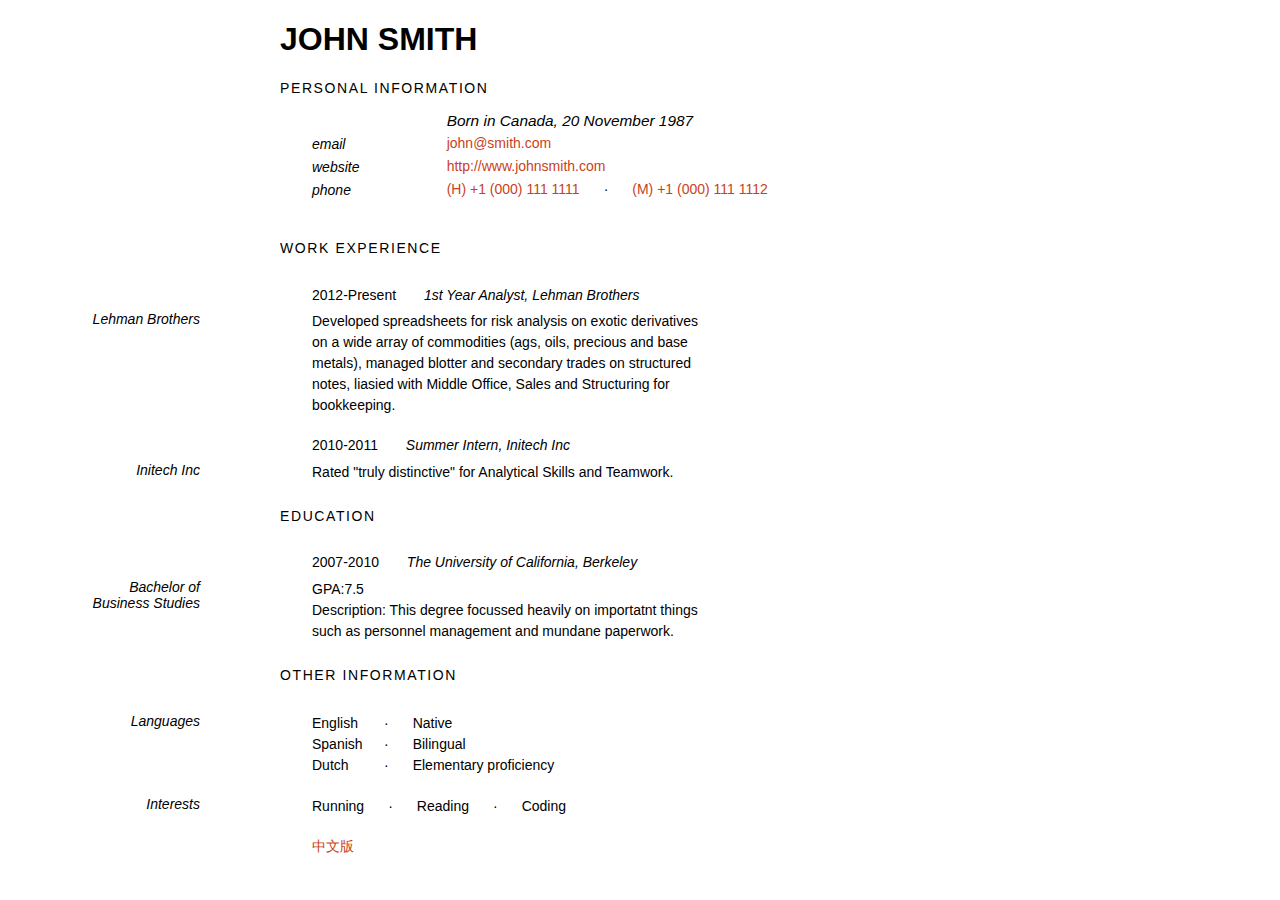
==== index.html @ 1619c2f8 "Init." ====
<!DOCTYPE html>
<html lang="en">
<head>
    <meta charset="UTF-8">
    <title>cv</title>
    <link rel="stylesheet" href="css/style.css">
    <link rel="stylesheet" href="css/print.css" media="print">
</head>
<body>
    <header id="profile" class="two-cols name-card">
        <aside class="left-col"></aside>
        <section class="right-col">
            <h1 id="name">
                <span class="given-name">JOHN</span> <span class="family-name">SMITH</span>
            </h1>
            <article class="description">
                <header>
                    <h1>PERSONAL INFORMATION</h1>
                </header>
                <ul class="key-points">
                    <li class="point two-cols">
                        <aside class="left-col"></aside>
                        <section class="right-col content outdent">
                            <em>Born in Canada, 20 November 1987</em>
                        </section>
                    </li>
                    <li class="point two-cols">
                        <aside class="left-col">
                            <h3 class="indent title">
                                email
                            </h3>
                        </aside>
                        <section class="right-col content outdent">
                            <a href="mailto:john@smith.com">john@smith.com</a>
                        </section>
                    </li>
                    <li class="point two-cols">
                        <aside class="left-col">
                            <h3 class="indent title">
                                website
                            </h3>
                        </aside>
                        <section class="right-col content outdent">
                            <a href="http://johnsmith.com">http://www.johnsmith.com</a>
                        </section>
                    </li>
                    <li class="point two-cols">
                        <aside class="left-col">
                            <h3 class="indent title">
                                phone
                            </h3>
                        </aside>
                        <section class="right-col content outdent">
                            <a href="#">(H) +1 (000) 111 1111</a><span class="sep">·</span><a href="#">(M) +1 (000) 111 1112</a>
                        </section>
                    </li>
                </ul>
            </article>
        </section>
    </header>
    <section id="work-experiences" class="description">
        <ul class="key-points">
            <li class="point two-cols">
                <aside class="left-col"></aside>
                <section class="right-col description">
                    <h1>WORK EXPERIENCE</h1>
                </section>
            </li>
            <li class="point header two-cols">
                <aside class="left-col"></aside>
                <section class="right-col">
                    <header class="indent subtitle">
                        <span class="period">2012-Present</span>
                        <span class="position">1st Year Analyst, Lehman Brothers</span>
                    </header>
                </section>
            </li>
            <li class="point two-cols">
                <aside class="left-col">
                    <h3 class="align-right title">
                       Lehman Brothers
                    </h3>
                </aside>
                <section class="right-col">
                    <article class="indent content">
                        <p>Developed spreadsheets for risk analysis on exotic derivatives on a wide array of commodities (ags, oils, precious and base metals), managed blotter and secondary trades on structured notes, liasied with Middle Office, Sales and Structuring for bookkeeping.</p>
                    </article>
                </section>
            </li>
            <li class="point header two-cols">
                <aside class="left-col"></aside>
                <section class="right-col">
                    <header class="indent subtitle">
                        <span class="period">2010-2011</span>
                        <span class="position">Summer Intern, Initech Inc</span>
                    </header>
                </section>
            </li>
            <li class="point two-cols">
                <aside class="left-col">
                    <h3 class="align-right title">
                       Initech Inc
                    </h3>
                </aside>
                <section class="right-col">
                    <article class="indent content">
                        <p>Rated "truly distinctive" for Analytical Skills and Teamwork.</p>
                    </article>
                </section>
            </li>
        </ul>
    </section>
    <section id="education" class="description">
        <ul class="key-points">
            <li class="point two-cols">
                <aside class="left-col"></aside>
                <section class="right-col description">
                    <h1>EDUCATION</h1>
                </section>
            </li>
            <li class="point header two-cols">
                <aside class="left-col"></aside>
                <section class="right-col">
                    <header class="indent subtitle">
                        <span class="period">2007-2010</span>
                        <span class="position">The University of California, Berkeley</span>
                    </header>
                </section>
            </li>
            <li class="point two-cols">
                <aside class="left-col">
                    <h3 class="align-right title">
                        Bachelor of <br/> Business Studies
                    </h3>
                </aside>
                <section class="right-col">
                    <article class="indent content">
                        <p>GPA:7.5</p>
                        <p>Description: This degree focussed heavily on importatnt things such as personnel management and mundane paperwork.</p>
                    </article>
                </section>
            </li>
        </ul>
    </section>
    <section id="miscellaneous" class="description">
        <ul class="key-points">
            <li class="point two-cols">
                <aside class="left-col"></aside>
                <section class="right-col description">
                    <h1>OTHER INFORMATION</h1>
                </section>
            </li>
            <li class="point header two-cols">
                <aside class="left-col">
                    <h3 class="align-right title">
                       Languages
                    </h3>
                </aside>
                <section class="right-col">
                    <article class="indent content">
                        <p><span class="item">English</span><span class="sep">·</span>Native</p>
                        <p><span class="item">Spanish</span><span class="sep">·</span>Bilingual</p>
                        <p><span class="item">Dutch</span><span class="sep">·</span>Elementary proficiency</p>
                    </article>
                </section>
            </li>
            <li class="point header two-cols">
                <aside class="left-col">
                    <h3 class="align-right title">
                       Interests
                    </h3>
                </aside>
                <section class="right-col">
                    <article class="indent content">
                        <p>Running<span class="sep">·</span>Reading<span class="sep">·</span>Coding</p>
                    </article>
                </section>
            </li>
            <li class="point header two-cols">
                <aside class="left-col">
                </aside>
                <section class="right-col">
                    <article class="indent content">
                        <a href="zh.html">中文版</a>
                    </article>
                </section>
            </li>
        </ul>
    </section>
</body>
</html>
---- css/style.css ----
/*! normalize.css v3.0.2 | MIT License | git.io/normalize */
/**
 * 1. Set default font family to sans-serif.
 * 2. Prevent iOS text size adjust after orientation change, without disabling
 *    user zoom.
 */
html {
  font-family: sans-serif;
  /* 1 */
  -ms-text-size-adjust: 100%;
  /* 2 */
  -webkit-text-size-adjust: 100%;
  /* 2 */ }

/**
 * Remove default margin.
 */
body {
  margin: 0; }

/* HTML5 display definitions
   ========================================================================== */
/**
 * Correct `block` display not defined for any HTML5 element in IE 8/9.
 * Correct `block` display not defined for `details` or `summary` in IE 10/11
 * and Firefox.
 * Correct `block` display not defined for `main` in IE 11.
 */
article,
aside,
details,
figcaption,
figure,
footer,
header,
hgroup,
main,
menu,
nav,
section,
summary {
  display: block; }

/**
 * 1. Correct `inline-block` display not defined in IE 8/9.
 * 2. Normalize vertical alignment of `progress` in Chrome, Firefox, and Opera.
 */
audio,
canvas,
progress,
video {
  display: inline-block;
  /* 1 */
  vertical-align: baseline;
  /* 2 */ }

/**
 * Prevent modern browsers from displaying `audio` without controls.
 * Remove excess height in iOS 5 devices.
 */
audio:not([controls]) {
  display: none;
  height: 0; }

/**
 * Address `[hidden]` styling not present in IE 8/9/10.
 * Hide the `template` element in IE 8/9/11, Safari, and Firefox < 22.
 */
[hidden],
template {
  display: none; }

/* Links
   ========================================================================== */
/**
 * Remove the gray background color from active links in IE 10.
 */
a {
  background-color: transparent; }

/**
 * Improve readability when focused and also mouse hovered in all browsers.
 */
a:active,
a:hover {
  outline: 0; }

/* Text-level semantics
   ========================================================================== */
/**
 * Address styling not present in IE 8/9/10/11, Safari, and Chrome.
 */
abbr[title] {
  border-bottom: 1px dotted; }

/**
 * Address style set to `bolder` in Firefox 4+, Safari, and Chrome.
 */
b,
strong {
  font-weight: bold; }

/**
 * Address styling not present in Safari and Chrome.
 */
dfn {
  font-style: italic; }

/**
 * Address variable `h1` font-size and margin within `section` and `article`
 * contexts in Firefox 4+, Safari, and Chrome.
 */
h1 {
  font-size: 2em;
  margin: 0.67em 0; }

/**
 * Address styling not present in IE 8/9.
 */
mark {
  background: #ff0;
  color: #000; }

/**
 * Address inconsistent and variable font size in all browsers.
 */
small {
  font-size: 80%; }

/**
 * Prevent `sub` and `sup` affecting `line-height` in all browsers.
 */
sub,
sup {
  font-size: 75%;
  line-height: 0;
  position: relative;
  vertical-align: baseline; }

sup {
  top: -0.5em; }

sub {
  bottom: -0.25em; }

/* Embedded content
   ========================================================================== */
/**
 * Remove border when inside `a` element in IE 8/9/10.
 */
img {
  border: 0; }

/**
 * Correct overflow not hidden in IE 9/10/11.
 */
svg:not(:root) {
  overflow: hidden; }

/* Grouping content
   ========================================================================== */
/**
 * Address margin not present in IE 8/9 and Safari.
 */
figure {
  margin: 1em 40px; }

/**
 * Address differences between Firefox and other browsers.
 */
hr {
  -moz-box-sizing: content-box;
  box-sizing: content-box;
  height: 0; }

/**
 * Contain overflow in all browsers.
 */
pre {
  overflow: auto; }

/**
 * Address odd `em`-unit font size rendering in all browsers.
 */
code,
kbd,
pre,
samp {
  font-family: monospace, monospace;
  font-size: 1em; }

/* Forms
   ========================================================================== */
/**
 * Known limitation: by default, Chrome and Safari on OS X allow very limited
 * styling of `select`, unless a `border` property is set.
 */
/**
 * 1. Correct color not being inherited.
 *    Known issue: affects color of disabled elements.
 * 2. Correct font properties not being inherited.
 * 3. Address margins set differently in Firefox 4+, Safari, and Chrome.
 */
button,
input,
optgroup,
select,
textarea {
  color: inherit;
  /* 1 */
  font: inherit;
  /* 2 */
  margin: 0;
  /* 3 */ }

/**
 * Address `overflow` set to `hidden` in IE 8/9/10/11.
 */
button {
  overflow: visible; }

/**
 * Address inconsistent `text-transform` inheritance for `button` and `select`.
 * All other form control elements do not inherit `text-transform` values.
 * Correct `button` style inheritance in Firefox, IE 8/9/10/11, and Opera.
 * Correct `select` style inheritance in Firefox.
 */
button,
select {
  text-transform: none; }

/**
 * 1. Avoid the WebKit bug in Android 4.0.* where (2) destroys native `audio`
 *    and `video` controls.
 * 2. Correct inability to style clickable `input` types in iOS.
 * 3. Improve usability and consistency of cursor style between image-type
 *    `input` and others.
 */
button,
html input[type="button"],
input[type="reset"],
input[type="submit"] {
  -webkit-appearance: button;
  /* 2 */
  cursor: pointer;
  /* 3 */ }

/**
 * Re-set default cursor for disabled elements.
 */
button[disabled],
html input[disabled] {
  cursor: default; }

/**
 * Remove inner padding and border in Firefox 4+.
 */
button::-moz-focus-inner,
input::-moz-focus-inner {
  border: 0;
  padding: 0; }

/**
 * Address Firefox 4+ setting `line-height` on `input` using `!important` in
 * the UA stylesheet.
 */
input {
  line-height: normal; }

/**
 * It's recommended that you don't attempt to style these elements.
 * Firefox's implementation doesn't respect box-sizing, padding, or width.
 *
 * 1. Address box sizing set to `content-box` in IE 8/9/10.
 * 2. Remove excess padding in IE 8/9/10.
 */
input[type="checkbox"],
input[type="radio"] {
  box-sizing: border-box;
  /* 1 */
  padding: 0;
  /* 2 */ }

/**
 * Fix the cursor style for Chrome's increment/decrement buttons. For certain
 * `font-size` values of the `input`, it causes the cursor style of the
 * decrement button to change from `default` to `text`.
 */
input[type="number"]::-webkit-inner-spin-button,
input[type="number"]::-webkit-outer-spin-button {
  height: auto; }

/**
 * 1. Address `appearance` set to `searchfield` in Safari and Chrome.
 * 2. Address `box-sizing` set to `border-box` in Safari and Chrome
 *    (include `-moz` to future-proof).
 */
input[type="search"] {
  -webkit-appearance: textfield;
  /* 1 */
  -moz-box-sizing: content-box;
  -webkit-box-sizing: content-box;
  /* 2 */
  box-sizing: content-box; }

/**
 * Remove inner padding and search cancel button in Safari and Chrome on OS X.
 * Safari (but not Chrome) clips the cancel button when the search input has
 * padding (and `textfield` appearance).
 */
input[type="search"]::-webkit-search-cancel-button,
input[type="search"]::-webkit-search-decoration {
  -webkit-appearance: none; }

/**
 * Define consistent border, margin, and padding.
 */
fieldset {
  border: 1px solid #c0c0c0;
  margin: 0 2px;
  padding: 0.35em 0.625em 0.75em; }

/**
 * 1. Correct `color` not being inherited in IE 8/9/10/11.
 * 2. Remove padding so people aren't caught out if they zero out fieldsets.
 */
legend {
  border: 0;
  /* 1 */
  padding: 0;
  /* 2 */ }

/**
 * Remove default vertical scrollbar in IE 8/9/10/11.
 */
textarea {
  overflow: auto; }

/**
 * Don't inherit the `font-weight` (applied by a rule above).
 * NOTE: the default cannot safely be changed in Chrome and Safari on OS X.
 */
optgroup {
  font-weight: bold; }

/* Tables
   ========================================================================== */
/**
 * Remove most spacing between table cells.
 */
table {
  border-collapse: collapse;
  border-spacing: 0; }

td,
th {
  padding: 0; }

body {
  font-family: georgia, sans-serif; }

a {
  color: #cb3f20;
  text-decoration: none; }
  a:hover, a:visited {
    text-decoration: none; }

.name-card .family-name {
  margin-right: .5rem; }

.key-points {
  display: block;
  padding: 0;
  list-style: none; }
  .key-points .point {
    margin: 5px 0; }
    .key-points .point.header {
      margin-top: 20px;
      margin-bottom: 7.5px; }

.description h1 {
  font-size: 14px;
  font-weight: normal;
  letter-spacing: .1rem; }
.description .title {
  margin: 0;
  font-size: 14px;
  font-weight: normal;
  font-style: italic; }
.description .subtitle {
  margin: 0;
  font-size: 14px;
  font-weight: normal; }
.description .content {
  font-size: 14px;
  font-weight: normal;
  width: 40%; }
  .description .content em {
    font-weight: normal;
    font-size: 15.4px;
    font-style: italic; }
  .description .content p {
    margin: 0;
    font-size: 14px;
    line-height: 1.5; }
.description .period {
  margin-right: 1.5rem; }
.description .position {
  font-style: italic; }
.description .item {
  display: inline-block;
  width: 3rem;
  text-align: left; }
.description .sep {
  margin-left: 1.5rem;
  margin-right: 1.5rem; }

.two-cols {
  display: flex; }
  .two-cols .left-col,
  .two-cols .right-col {
    display: inline-block; }
  .two-cols .left-col {
    flex: 1;
    padding-right: 5rem; }
    .two-cols .left-col .indent {
      display: inline-block;
      text-align: left; }
  .two-cols .right-col {
    flex: 5; }
  .two-cols .indent {
    display: inline-block;
    margin: 0;
    margin-left: 2rem; }
  .two-cols .outdent {
    margin-left: -5rem; }
  .two-cols .align-right {
    text-align: right; }

.zh {
  font-family: 'STSong', 'LiSong Pro', 'Songti SC', sans-serif; }
  .zh .point em {
    font-style: normal; }
  .zh .description h1 {
    font-size: 17.6px; }
  .zh .description .title {
    font-size: 16px;
    font-style: normal; }
  .zh .description .position {
    font-style: normal; }
  .zh .description .subtitle {
    font-size: 16px; }
  .zh .description .content {
    font-size: 16px;
    width: 50%; }
    .zh .description .content p {
      font-size: 16px; }

/*# sourceMappingURL=style.css.map */
---- css/print.css ----
/*! normalize.css v3.0.2 | MIT License | git.io/normalize */
/**
 * 1. Set default font family to sans-serif.
 * 2. Prevent iOS text size adjust after orientation change, without disabling
 *    user zoom.
 */
html {
  font-family: sans-serif;
  /* 1 */
  -ms-text-size-adjust: 100%;
  /* 2 */
  -webkit-text-size-adjust: 100%;
  /* 2 */ }

/**
 * Remove default margin.
 */
body {
  margin: 0; }

/* HTML5 display definitions
   ========================================================================== */
/**
 * Correct `block` display not defined for any HTML5 element in IE 8/9.
 * Correct `block` display not defined for `details` or `summary` in IE 10/11
 * and Firefox.
 * Correct `block` display not defined for `main` in IE 11.
 */
article,
aside,
details,
figcaption,
figure,
footer,
header,
hgroup,
main,
menu,
nav,
section,
summary {
  display: block; }

/**
 * 1. Correct `inline-block` display not defined in IE 8/9.
 * 2. Normalize vertical alignment of `progress` in Chrome, Firefox, and Opera.
 */
audio,
canvas,
progress,
video {
  display: inline-block;
  /* 1 */
  vertical-align: baseline;
  /* 2 */ }

/**
 * Prevent modern browsers from displaying `audio` without controls.
 * Remove excess height in iOS 5 devices.
 */
audio:not([controls]) {
  display: none;
  height: 0; }

/**
 * Address `[hidden]` styling not present in IE 8/9/10.
 * Hide the `template` element in IE 8/9/11, Safari, and Firefox < 22.
 */
[hidden],
template {
  display: none; }

/* Links
   ========================================================================== */
/**
 * Remove the gray background color from active links in IE 10.
 */
a {
  background-color: transparent; }

/**
 * Improve readability when focused and also mouse hovered in all browsers.
 */
a:active,
a:hover {
  outline: 0; }

/* Text-level semantics
   ========================================================================== */
/**
 * Address styling not present in IE 8/9/10/11, Safari, and Chrome.
 */
abbr[title] {
  border-bottom: 1px dotted; }

/**
 * Address style set to `bolder` in Firefox 4+, Safari, and Chrome.
 */
b,
strong {
  font-weight: bold; }

/**
 * Address styling not present in Safari and Chrome.
 */
dfn {
  font-style: italic; }

/**
 * Address variable `h1` font-size and margin within `section` and `article`
 * contexts in Firefox 4+, Safari, and Chrome.
 */
h1 {
  font-size: 2em;
  margin: 0.67em 0; }

/**
 * Address styling not present in IE 8/9.
 */
mark {
  background: #ff0;
  color: #000; }

/**
 * Address inconsistent and variable font size in all browsers.
 */
small {
  font-size: 80%; }

/**
 * Prevent `sub` and `sup` affecting `line-height` in all browsers.
 */
sub,
sup {
  font-size: 75%;
  line-height: 0;
  position: relative;
  vertical-align: baseline; }

sup {
  top: -0.5em; }

sub {
  bottom: -0.25em; }

/* Embedded content
   ========================================================================== */
/**
 * Remove border when inside `a` element in IE 8/9/10.
 */
img {
  border: 0; }

/**
 * Correct overflow not hidden in IE 9/10/11.
 */
svg:not(:root) {
  overflow: hidden; }

/* Grouping content
   ========================================================================== */
/**
 * Address margin not present in IE 8/9 and Safari.
 */
figure {
  margin: 1em 40px; }

/**
 * Address differences between Firefox and other browsers.
 */
hr {
  -moz-box-sizing: content-box;
  box-sizing: content-box;
  height: 0; }

/**
 * Contain overflow in all browsers.
 */
pre {
  overflow: auto; }

/**
 * Address odd `em`-unit font size rendering in all browsers.
 */
code,
kbd,
pre,
samp {
  font-family: monospace, monospace;
  font-size: 1em; }

/* Forms
   ========================================================================== */
/**
 * Known limitation: by default, Chrome and Safari on OS X allow very limited
 * styling of `select`, unless a `border` property is set.
 */
/**
 * 1. Correct color not being inherited.
 *    Known issue: affects color of disabled elements.
 * 2. Correct font properties not being inherited.
 * 3. Address margins set differently in Firefox 4+, Safari, and Chrome.
 */
button,
input,
optgroup,
select,
textarea {
  color: inherit;
  /* 1 */
  font: inherit;
  /* 2 */
  margin: 0;
  /* 3 */ }

/**
 * Address `overflow` set to `hidden` in IE 8/9/10/11.
 */
button {
  overflow: visible; }

/**
 * Address inconsistent `text-transform` inheritance for `button` and `select`.
 * All other form control elements do not inherit `text-transform` values.
 * Correct `button` style inheritance in Firefox, IE 8/9/10/11, and Opera.
 * Correct `select` style inheritance in Firefox.
 */
button,
select {
  text-transform: none; }

/**
 * 1. Avoid the WebKit bug in Android 4.0.* where (2) destroys native `audio`
 *    and `video` controls.
 * 2. Correct inability to style clickable `input` types in iOS.
 * 3. Improve usability and consistency of cursor style between image-type
 *    `input` and others.
 */
button,
html input[type="button"],
input[type="reset"],
input[type="submit"] {
  -webkit-appearance: button;
  /* 2 */
  cursor: pointer;
  /* 3 */ }

/**
 * Re-set default cursor for disabled elements.
 */
button[disabled],
html input[disabled] {
  cursor: default; }

/**
 * Remove inner padding and border in Firefox 4+.
 */
button::-moz-focus-inner,
input::-moz-focus-inner {
  border: 0;
  padding: 0; }

/**
 * Address Firefox 4+ setting `line-height` on `input` using `!important` in
 * the UA stylesheet.
 */
input {
  line-height: normal; }

/**
 * It's recommended that you don't attempt to style these elements.
 * Firefox's implementation doesn't respect box-sizing, padding, or width.
 *
 * 1. Address box sizing set to `content-box` in IE 8/9/10.
 * 2. Remove excess padding in IE 8/9/10.
 */
input[type="checkbox"],
input[type="radio"] {
  box-sizing: border-box;
  /* 1 */
  padding: 0;
  /* 2 */ }

/**
 * Fix the cursor style for Chrome's increment/decrement buttons. For certain
 * `font-size` values of the `input`, it causes the cursor style of the
 * decrement button to change from `default` to `text`.
 */
input[type="number"]::-webkit-inner-spin-button,
input[type="number"]::-webkit-outer-spin-button {
  height: auto; }

/**
 * 1. Address `appearance` set to `searchfield` in Safari and Chrome.
 * 2. Address `box-sizing` set to `border-box` in Safari and Chrome
 *    (include `-moz` to future-proof).
 */
input[type="search"] {
  -webkit-appearance: textfield;
  /* 1 */
  -moz-box-sizing: content-box;
  -webkit-box-sizing: content-box;
  /* 2 */
  box-sizing: content-box; }

/**
 * Remove inner padding and search cancel button in Safari and Chrome on OS X.
 * Safari (but not Chrome) clips the cancel button when the search input has
 * padding (and `textfield` appearance).
 */
input[type="search"]::-webkit-search-cancel-button,
input[type="search"]::-webkit-search-decoration {
  -webkit-appearance: none; }

/**
 * Define consistent border, margin, and padding.
 */
fieldset {
  border: 1px solid #c0c0c0;
  margin: 0 2px;
  padding: 0.35em 0.625em 0.75em; }

/**
 * 1. Correct `color` not being inherited in IE 8/9/10/11.
 * 2. Remove padding so people aren't caught out if they zero out fieldsets.
 */
legend {
  border: 0;
  /* 1 */
  padding: 0;
  /* 2 */ }

/**
 * Remove default vertical scrollbar in IE 8/9/10/11.
 */
textarea {
  overflow: auto; }

/**
 * Don't inherit the `font-weight` (applied by a rule above).
 * NOTE: the default cannot safely be changed in Chrome and Safari on OS X.
 */
optgroup {
  font-weight: bold; }

/* Tables
   ========================================================================== */
/**
 * Remove most spacing between table cells.
 */
table {
  border-collapse: collapse;
  border-spacing: 0; }

td,
th {
  padding: 0; }

body {
  font-family: georgia, sans-serif; }

a {
  color: #cb3f20;
  text-decoration: none; }
  a:hover, a:visited {
    text-decoration: none; }

.name-card .family-name {
  margin-right: .5rem; }

.key-points {
  display: block;
  padding: 0;
  list-style: none; }
  .key-points .point {
    margin: 5px 0; }
    .key-points .point.header {
      margin-top: 20px;
      margin-bottom: 7.5px; }

.description h1 {
  font-size: 12px;
  font-weight: normal;
  letter-spacing: .1rem; }
.description .title {
  margin: 0;
  font-size: 12px;
  font-weight: normal;
  font-style: italic; }
.description .subtitle {
  margin: 0;
  font-size: 12px;
  font-weight: normal; }
.description .content {
  font-size: 12px;
  font-weight: normal;
  width: 90%; }
  .description .content em {
    font-weight: normal;
    font-size: 13.2px;
    font-style: italic; }
  .description .content p {
    margin: 0;
    font-size: 12px;
    line-height: 1.5; }
.description .period {
  margin-right: 1.5rem; }
.description .position {
  font-style: italic; }
.description .item {
  display: inline-block;
  width: 3rem;
  text-align: left; }
.description .sep {
  margin-left: 1.5rem;
  margin-right: 1.5rem; }

.two-cols {
  display: flex; }
  .two-cols .left-col,
  .two-cols .right-col {
    display: inline-block; }
  .two-cols .left-col {
    flex: 1;
    padding-right: 5rem; }
    .two-cols .left-col .indent {
      display: inline-block;
      text-align: left; }
  .two-cols .right-col {
    flex: 5; }
  .two-cols .indent {
    display: inline-block;
    margin: 0;
    margin-left: 2rem; }
  .two-cols .outdent {
    margin-left: -5rem; }
  .two-cols .align-right {
    text-align: right; }

.zh {
  font-family: 'STSong', 'LiSong Pro', 'Songti SC', sans-serif; }
  .zh .point em {
    font-style: normal; }
  .zh .description h1 {
    font-size: 15.4px; }
  .zh .description .title {
    font-size: 14px;
    font-style: normal; }
  .zh .description .position {
    font-style: normal; }
  .zh .description .subtitle {
    font-size: 14px; }
  .zh .description .content {
    font-size: 14px;
    width: 90%; }
    .zh .description .content p {
      font-size: 14px; }

/*# sourceMappingURL=print.css.map */
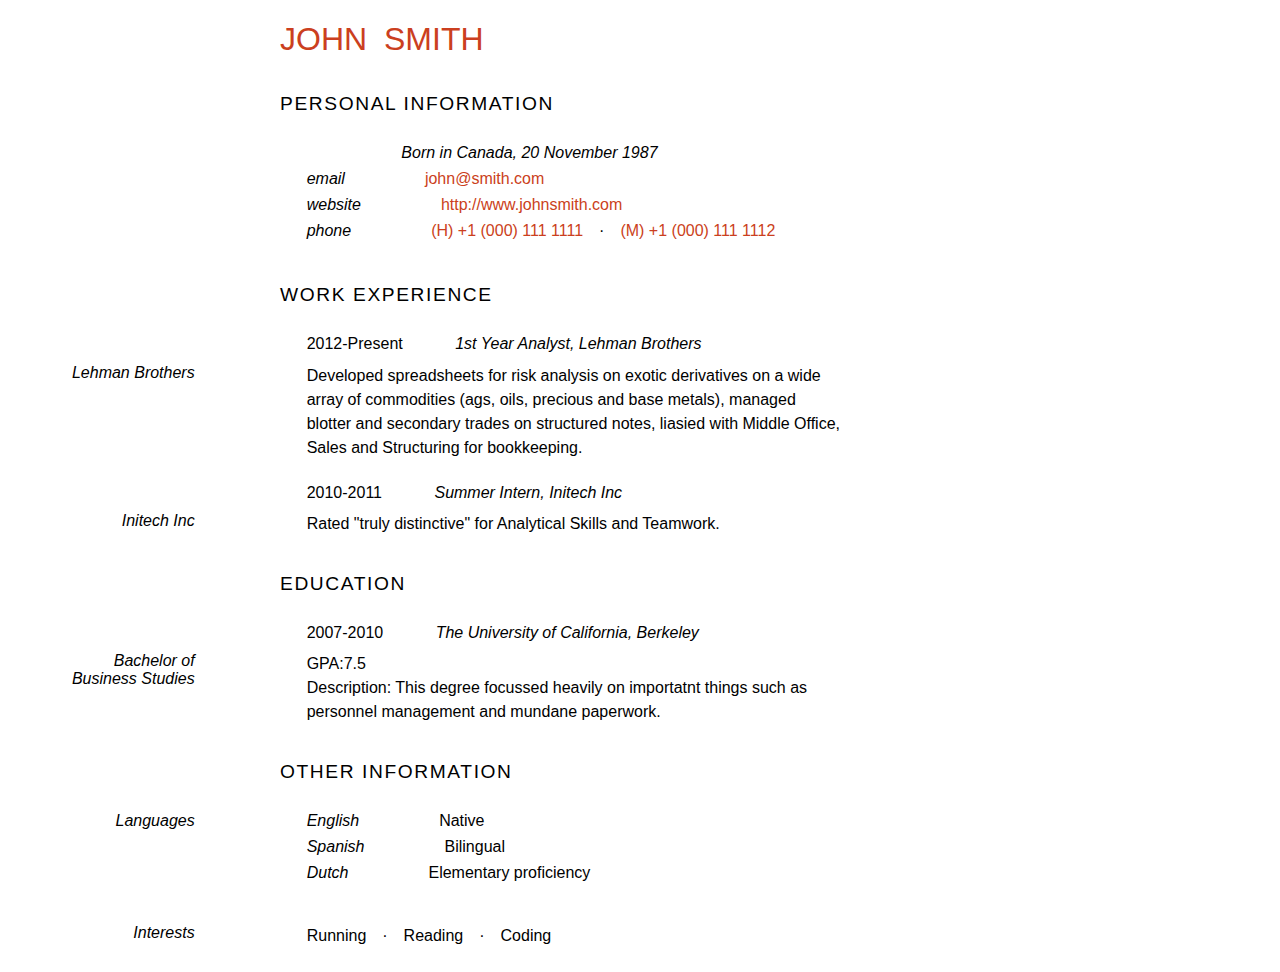
==== commit c3991128: "Update page layout." ====
--- a/index.html
+++ b/index.html
@@ -6,186 +6,142 @@
     <link rel="stylesheet" href="css/style.css">
     <link rel="stylesheet" href="css/print.css" media="print">
 </head>
-<body>
-    <header id="profile" class="two-cols name-card">
-        <aside class="left-col"></aside>
-        <section class="right-col">
-            <h1 id="name">
-                <span class="given-name">JOHN</span> <span class="family-name">SMITH</span>
-            </h1>
-            <article class="description">
-                <header>
-                    <h1>PERSONAL INFORMATION</h1>
-                </header>
-                <ul class="key-points">
-                    <li class="point two-cols">
-                        <aside class="left-col"></aside>
-                        <section class="right-col content outdent">
-                            <em>Born in Canada, 20 November 1987</em>
-                        </section>
-                    </li>
-                    <li class="point two-cols">
-                        <aside class="left-col">
-                            <h3 class="indent title">
-                                email
-                            </h3>
-                        </aside>
-                        <section class="right-col content outdent">
-                            <a href="mailto:john@smith.com">john@smith.com</a>
-                        </section>
-                    </li>
-                    <li class="point two-cols">
-                        <aside class="left-col">
-                            <h3 class="indent title">
-                                website
-                            </h3>
-                        </aside>
-                        <section class="right-col content outdent">
-                            <a href="http://johnsmith.com">http://www.johnsmith.com</a>
-                        </section>
-                    </li>
-                    <li class="point two-cols">
-                        <aside class="left-col">
-                            <h3 class="indent title">
-                                phone
-                            </h3>
-                        </aside>
-                        <section class="right-col content outdent">
-                            <a href="#">(H) +1 (000) 111 1111</a><span class="sep">·</span><a href="#">(M) +1 (000) 111 1112</a>
-                        </section>
-                    </li>
-                </ul>
-            </article>
-        </section>
+<body class="en resume">
+    <header class="namecard">
+        <h1>
+            <span class="given-name">JOHN</span>
+            <span class="family-name">SMITH</span>
+        </h1>
     </header>
-    <section id="work-experiences" class="description">
-        <ul class="key-points">
-            <li class="point two-cols">
-                <aside class="left-col"></aside>
-                <section class="right-col description">
-                    <h1>WORK EXPERIENCE</h1>
+    <section class="keypoint" id="profile">
+        <header class="title">
+            <h1>PERSONAL INFORMATION</h1>
+        </header>
+        <article class="point">
+            <div class="detail">
+                <aside class="meta"></aside>
+                <section class="content">
+                    <ul class="tabular">
+                        <li class="item">
+                            <span class="name">&nbsp;</span>
+                            <span class="value"><em>Born in Canada, 20 November 1987</em></span>
+                        </li>
+                        <li class="item">
+                            <span class="name">email</span>
+                            <span class="value">
+                                <a href="mailto:john@smith.com">john@smith.com</a>
+                            </span>
+                        </li>
+                        <li class="item">
+                            <span class="name">website</span>
+                            <span class="value">
+                                <a href="#">http://www.johnsmith.com</a>
+                            </span>
+                        </li>
+                        <li class="item">
+                            <span class="name">phone</span>
+                            <span class="value">
+                                <a href="#">(H) +1 (000) 111 1111</a><span class="sep">·</span><a href="#">(M) +1 (000) 111 1112</a>
+                            </span>
+                        </li>
+                    </ul>
                 </section>
-            </li>
-            <li class="point header two-cols">
-                <aside class="left-col"></aside>
-                <section class="right-col">
-                    <header class="indent subtitle">
-                        <span class="period">2012-Present</span>
-                        <span class="position">1st Year Analyst, Lehman Brothers</span>
-                    </header>
+            </div>
+        </article>
+    </section>
+    <section id="work-experience" class="keypoint">
+        <header class="title">
+            <h1>WORK EXPERIENCE</h1>
+        </header>
+        <article class="point">
+            <header class="overview">
+                <h1>
+                    <span class="datetime"><time date="2012">2012</time>-<time date="">Present</time></span>
+                    <span class="position">1st Year Analyst, Lehman Brothers</span>
+                </h1>
+            </header>
+            <div class="detail">
+                <aside class="meta">
+                    Lehman Brothers
+                </aside>
+                <section class="content">
+                    <p>Developed spreadsheets for risk analysis on exotic derivatives on a wide array of commodities (ags, oils, precious and base metals), managed blotter and secondary trades on structured notes, liasied with Middle Office, Sales and Structuring for bookkeeping.</p>
                 </section>
-            </li>
-            <li class="point two-cols">
-                <aside class="left-col">
-                    <h3 class="align-right title">
-                       Lehman Brothers
-                    </h3>
+            </div>
+        </article>
+        <article class="point">
+            <header class="overview">
+                <h1>
+                    <span class="datetime"><time date="2010">2010</time>-<time date="2011">2011</time></span>
+                    <span class="position">Summer Intern, Initech Inc</span>
+                </h1>
+            </header>
+            <div class="detail">
+                <aside class="meta">
+                    Initech Inc
                 </aside>
-                <section class="right-col">
-                    <article class="indent content">
-                        <p>Developed spreadsheets for risk analysis on exotic derivatives on a wide array of commodities (ags, oils, precious and base metals), managed blotter and secondary trades on structured notes, liasied with Middle Office, Sales and Structuring for bookkeeping.</p>
-                    </article>
+                <section class="content">
+                    <p>Rated "truly distinctive" for Analytical Skills and Teamwork.</p>
                 </section>
-            </li>
-            <li class="point header two-cols">
-                <aside class="left-col"></aside>
-                <section class="right-col">
-                    <header class="indent subtitle">
-                        <span class="period">2010-2011</span>
-                        <span class="position">Summer Intern, Initech Inc</span>
-                    </header>
+            </div>
+        </article>
+    </section>
+    <section id="education" class="keypoint">
+        <header class="title">
+            <h1>EDUCATION</h1>
+        </header>
+        <article class="point">
+            <header class="overview">
+                <h1>
+                    <span class="datetime"><time date="2007">2007</time>-<time date="2010">2010</time></span>
+                    <span class="position">The University of California, Berkeley</span>
+                </h1>
+            </header>
+            <div class="detail">
+                <aside class="meta">
+                    Bachelor of <br/> Business Studies
+                </aside>
+                <section class="content">
+                    <p>GPA:7.5</p>
+                    <p>Description: This degree focussed heavily on importatnt things such as personnel management and mundane paperwork.</p>
                 </section>
-            </li>
-            <li class="point two-cols">
-                <aside class="left-col">
-                    <h3 class="align-right title">
-                       Initech Inc
-                    </h3>
-                </aside>
-                <section class="right-col">
-                    <article class="indent content">
-                        <p>Rated "truly distinctive" for Analytical Skills and Teamwork.</p>
-                    </article>
+            </div>
+        </article>
+    </section>
+    <section id="miscellaneous" class="keypoint">
+        <header class="title">
+            <h1>OTHER INFORMATION</h1>
+        </header>
+        <article class="point">
+            <div class="detail">
+                <aside class="meta">Languages</aside>
+                <section class="content">
+                    <ul class="tabular">
+                        <li class="item">
+                            <span class="name">English</span>
+                            <span class="value">Native</span>
+                        </li>
+                        <li class="item">
+                            <span class="name">Spanish</span>
+                            <span class="value">Bilingual</span>
+                        </li>
+                        <li class="item">
+                            <span class="name">Dutch</span>
+                            <span class="value">Elementary proficiency</span>
+                        </li>
+                    </ul>
                 </section>
-            </li>
-        </ul>
-    </section>
-    <section id="education" class="description">
-        <ul class="key-points">
-            <li class="point two-cols">
-                <aside class="left-col"></aside>
-                <section class="right-col description">
-                    <h1>EDUCATION</h1>
+            </div>
+        </article>
+        <article class="point">
+            <header class="overview"></header>
+            <div class="detail">
+                <aside class="meta">Interests</aside>
+                <section class="content">
+                    <p>Running<span class="sep">·</span>Reading<span class="sep">·</span>Coding</p>
                 </section>
-            </li>
-            <li class="point header two-cols">
-                <aside class="left-col"></aside>
-                <section class="right-col">
-                    <header class="indent subtitle">
-                        <span class="period">2007-2010</span>
-                        <span class="position">The University of California, Berkeley</span>
-                    </header>
-                </section>
-            </li>
-            <li class="point two-cols">
-                <aside class="left-col">
-                    <h3 class="align-right title">
-                        Bachelor of <br/> Business Studies
-                    </h3>
-                </aside>
-                <section class="right-col">
-                    <article class="indent content">
-                        <p>GPA:7.5</p>
-                        <p>Description: This degree focussed heavily on importatnt things such as personnel management and mundane paperwork.</p>
-                    </article>
-                </section>
-            </li>
-        </ul>
-    </section>
-    <section id="miscellaneous" class="description">
-        <ul class="key-points">
-            <li class="point two-cols">
-                <aside class="left-col"></aside>
-                <section class="right-col description">
-                    <h1>OTHER INFORMATION</h1>
-                </section>
-            </li>
-            <li class="point header two-cols">
-                <aside class="left-col">
-                    <h3 class="align-right title">
-                       Languages
-                    </h3>
-                </aside>
-                <section class="right-col">
-                    <article class="indent content">
-                        <p><span class="item">English</span><span class="sep">·</span>Native</p>
-                        <p><span class="item">Spanish</span><span class="sep">·</span>Bilingual</p>
-                        <p><span class="item">Dutch</span><span class="sep">·</span>Elementary proficiency</p>
-                    </article>
-                </section>
-            </li>
-            <li class="point header two-cols">
-                <aside class="left-col">
-                    <h3 class="align-right title">
-                       Interests
-                    </h3>
-                </aside>
-                <section class="right-col">
-                    <article class="indent content">
-                        <p>Running<span class="sep">·</span>Reading<span class="sep">·</span>Coding</p>
-                    </article>
-                </section>
-            </li>
-            <li class="point header two-cols">
-                <aside class="left-col">
-                </aside>
-                <section class="right-col">
-                    <article class="indent content">
-                        <a href="zh.html">中文版</a>
-                    </article>
-                </section>
-            </li>
-        </ul>
+            </div>
+        </article>
     </section>
 </body>
 </html>
--- a/css/style.css
+++ b/css/style.css
@@ -1,459 +1,2 @@
-/*! normalize.css v3.0.2 | MIT License | git.io/normalize */
-/**
- * 1. Set default font family to sans-serif.
- * 2. Prevent iOS text size adjust after orientation change, without disabling
- *    user zoom.
- */
-html {
-  font-family: sans-serif;
-  /* 1 */
-  -ms-text-size-adjust: 100%;
-  /* 2 */
-  -webkit-text-size-adjust: 100%;
-  /* 2 */ }
-
-/**
- * Remove default margin.
- */
-body {
-  margin: 0; }
-
-/* HTML5 display definitions
-   ========================================================================== */
-/**
- * Correct `block` display not defined for any HTML5 element in IE 8/9.
- * Correct `block` display not defined for `details` or `summary` in IE 10/11
- * and Firefox.
- * Correct `block` display not defined for `main` in IE 11.
- */
-article,
-aside,
-details,
-figcaption,
-figure,
-footer,
-header,
-hgroup,
-main,
-menu,
-nav,
-section,
-summary {
-  display: block; }
-
-/**
- * 1. Correct `inline-block` display not defined in IE 8/9.
- * 2. Normalize vertical alignment of `progress` in Chrome, Firefox, and Opera.
- */
-audio,
-canvas,
-progress,
-video {
-  display: inline-block;
-  /* 1 */
-  vertical-align: baseline;
-  /* 2 */ }
-
-/**
- * Prevent modern browsers from displaying `audio` without controls.
- * Remove excess height in iOS 5 devices.
- */
-audio:not([controls]) {
-  display: none;
-  height: 0; }
-
-/**
- * Address `[hidden]` styling not present in IE 8/9/10.
- * Hide the `template` element in IE 8/9/11, Safari, and Firefox < 22.
- */
-[hidden],
-template {
-  display: none; }
-
-/* Links
-   ========================================================================== */
-/**
- * Remove the gray background color from active links in IE 10.
- */
-a {
-  background-color: transparent; }
-
-/**
- * Improve readability when focused and also mouse hovered in all browsers.
- */
-a:active,
-a:hover {
-  outline: 0; }
-
-/* Text-level semantics
-   ========================================================================== */
-/**
- * Address styling not present in IE 8/9/10/11, Safari, and Chrome.
- */
-abbr[title] {
-  border-bottom: 1px dotted; }
-
-/**
- * Address style set to `bolder` in Firefox 4+, Safari, and Chrome.
- */
-b,
-strong {
-  font-weight: bold; }
-
-/**
- * Address styling not present in Safari and Chrome.
- */
-dfn {
-  font-style: italic; }
-
-/**
- * Address variable `h1` font-size and margin within `section` and `article`
- * contexts in Firefox 4+, Safari, and Chrome.
- */
-h1 {
-  font-size: 2em;
-  margin: 0.67em 0; }
-
-/**
- * Address styling not present in IE 8/9.
- */
-mark {
-  background: #ff0;
-  color: #000; }
-
-/**
- * Address inconsistent and variable font size in all browsers.
- */
-small {
-  font-size: 80%; }
-
-/**
- * Prevent `sub` and `sup` affecting `line-height` in all browsers.
- */
-sub,
-sup {
-  font-size: 75%;
-  line-height: 0;
-  position: relative;
-  vertical-align: baseline; }
-
-sup {
-  top: -0.5em; }
-
-sub {
-  bottom: -0.25em; }
-
-/* Embedded content
-   ========================================================================== */
-/**
- * Remove border when inside `a` element in IE 8/9/10.
- */
-img {
-  border: 0; }
-
-/**
- * Correct overflow not hidden in IE 9/10/11.
- */
-svg:not(:root) {
-  overflow: hidden; }
-
-/* Grouping content
-   ========================================================================== */
-/**
- * Address margin not present in IE 8/9 and Safari.
- */
-figure {
-  margin: 1em 40px; }
-
-/**
- * Address differences between Firefox and other browsers.
- */
-hr {
-  -moz-box-sizing: content-box;
-  box-sizing: content-box;
-  height: 0; }
-
-/**
- * Contain overflow in all browsers.
- */
-pre {
-  overflow: auto; }
-
-/**
- * Address odd `em`-unit font size rendering in all browsers.
- */
-code,
-kbd,
-pre,
-samp {
-  font-family: monospace, monospace;
-  font-size: 1em; }
-
-/* Forms
-   ========================================================================== */
-/**
- * Known limitation: by default, Chrome and Safari on OS X allow very limited
- * styling of `select`, unless a `border` property is set.
- */
-/**
- * 1. Correct color not being inherited.
- *    Known issue: affects color of disabled elements.
- * 2. Correct font properties not being inherited.
- * 3. Address margins set differently in Firefox 4+, Safari, and Chrome.
- */
-button,
-input,
-optgroup,
-select,
-textarea {
-  color: inherit;
-  /* 1 */
-  font: inherit;
-  /* 2 */
-  margin: 0;
-  /* 3 */ }
-
-/**
- * Address `overflow` set to `hidden` in IE 8/9/10/11.
- */
-button {
-  overflow: visible; }
-
-/**
- * Address inconsistent `text-transform` inheritance for `button` and `select`.
- * All other form control elements do not inherit `text-transform` values.
- * Correct `button` style inheritance in Firefox, IE 8/9/10/11, and Opera.
- * Correct `select` style inheritance in Firefox.
- */
-button,
-select {
-  text-transform: none; }
-
-/**
- * 1. Avoid the WebKit bug in Android 4.0.* where (2) destroys native `audio`
- *    and `video` controls.
- * 2. Correct inability to style clickable `input` types in iOS.
- * 3. Improve usability and consistency of cursor style between image-type
- *    `input` and others.
- */
-button,
-html input[type="button"],
-input[type="reset"],
-input[type="submit"] {
-  -webkit-appearance: button;
-  /* 2 */
-  cursor: pointer;
-  /* 3 */ }
-
-/**
- * Re-set default cursor for disabled elements.
- */
-button[disabled],
-html input[disabled] {
-  cursor: default; }
-
-/**
- * Remove inner padding and border in Firefox 4+.
- */
-button::-moz-focus-inner,
-input::-moz-focus-inner {
-  border: 0;
-  padding: 0; }
-
-/**
- * Address Firefox 4+ setting `line-height` on `input` using `!important` in
- * the UA stylesheet.
- */
-input {
-  line-height: normal; }
-
-/**
- * It's recommended that you don't attempt to style these elements.
- * Firefox's implementation doesn't respect box-sizing, padding, or width.
- *
- * 1. Address box sizing set to `content-box` in IE 8/9/10.
- * 2. Remove excess padding in IE 8/9/10.
- */
-input[type="checkbox"],
-input[type="radio"] {
-  box-sizing: border-box;
-  /* 1 */
-  padding: 0;
-  /* 2 */ }
-
-/**
- * Fix the cursor style for Chrome's increment/decrement buttons. For certain
- * `font-size` values of the `input`, it causes the cursor style of the
- * decrement button to change from `default` to `text`.
- */
-input[type="number"]::-webkit-inner-spin-button,
-input[type="number"]::-webkit-outer-spin-button {
-  height: auto; }
-
-/**
- * 1. Address `appearance` set to `searchfield` in Safari and Chrome.
- * 2. Address `box-sizing` set to `border-box` in Safari and Chrome
- *    (include `-moz` to future-proof).
- */
-input[type="search"] {
-  -webkit-appearance: textfield;
-  /* 1 */
-  -moz-box-sizing: content-box;
-  -webkit-box-sizing: content-box;
-  /* 2 */
-  box-sizing: content-box; }
-
-/**
- * Remove inner padding and search cancel button in Safari and Chrome on OS X.
- * Safari (but not Chrome) clips the cancel button when the search input has
- * padding (and `textfield` appearance).
- */
-input[type="search"]::-webkit-search-cancel-button,
-input[type="search"]::-webkit-search-decoration {
-  -webkit-appearance: none; }
-
-/**
- * Define consistent border, margin, and padding.
- */
-fieldset {
-  border: 1px solid #c0c0c0;
-  margin: 0 2px;
-  padding: 0.35em 0.625em 0.75em; }
-
-/**
- * 1. Correct `color` not being inherited in IE 8/9/10/11.
- * 2. Remove padding so people aren't caught out if they zero out fieldsets.
- */
-legend {
-  border: 0;
-  /* 1 */
-  padding: 0;
-  /* 2 */ }
-
-/**
- * Remove default vertical scrollbar in IE 8/9/10/11.
- */
-textarea {
-  overflow: auto; }
-
-/**
- * Don't inherit the `font-weight` (applied by a rule above).
- * NOTE: the default cannot safely be changed in Chrome and Safari on OS X.
- */
-optgroup {
-  font-weight: bold; }
-
-/* Tables
-   ========================================================================== */
-/**
- * Remove most spacing between table cells.
- */
-table {
-  border-collapse: collapse;
-  border-spacing: 0; }
-
-td,
-th {
-  padding: 0; }
-
-body {
-  font-family: georgia, sans-serif; }
-
-a {
-  color: #cb3f20;
-  text-decoration: none; }
-  a:hover, a:visited {
-    text-decoration: none; }
-
-.name-card .family-name {
-  margin-right: .5rem; }
-
-.key-points {
-  display: block;
-  padding: 0;
-  list-style: none; }
-  .key-points .point {
-    margin: 5px 0; }
-    .key-points .point.header {
-      margin-top: 20px;
-      margin-bottom: 7.5px; }
-
-.description h1 {
-  font-size: 14px;
-  font-weight: normal;
-  letter-spacing: .1rem; }
-.description .title {
-  margin: 0;
-  font-size: 14px;
-  font-weight: normal;
-  font-style: italic; }
-.description .subtitle {
-  margin: 0;
-  font-size: 14px;
-  font-weight: normal; }
-.description .content {
-  font-size: 14px;
-  font-weight: normal;
-  width: 40%; }
-  .description .content em {
-    font-weight: normal;
-    font-size: 15.4px;
-    font-style: italic; }
-  .description .content p {
-    margin: 0;
-    font-size: 14px;
-    line-height: 1.5; }
-.description .period {
-  margin-right: 1.5rem; }
-.description .position {
-  font-style: italic; }
-.description .item {
-  display: inline-block;
-  width: 3rem;
-  text-align: left; }
-.description .sep {
-  margin-left: 1.5rem;
-  margin-right: 1.5rem; }
-
-.two-cols {
-  display: flex; }
-  .two-cols .left-col,
-  .two-cols .right-col {
-    display: inline-block; }
-  .two-cols .left-col {
-    flex: 1;
-    padding-right: 5rem; }
-    .two-cols .left-col .indent {
-      display: inline-block;
-      text-align: left; }
-  .two-cols .right-col {
-    flex: 5; }
-  .two-cols .indent {
-    display: inline-block;
-    margin: 0;
-    margin-left: 2rem; }
-  .two-cols .outdent {
-    margin-left: -5rem; }
-  .two-cols .align-right {
-    text-align: right; }
-
-.zh {
-  font-family: 'STSong', 'LiSong Pro', 'Songti SC', sans-serif; }
-  .zh .point em {
-    font-style: normal; }
-  .zh .description h1 {
-    font-size: 17.6px; }
-  .zh .description .title {
-    font-size: 16px;
-    font-style: normal; }
-  .zh .description .position {
-    font-style: normal; }
-  .zh .description .subtitle {
-    font-size: 16px; }
-  .zh .description .content {
-    font-size: 16px;
-    width: 50%; }
-    .zh .description .content p {
-      font-size: 16px; }
-
+/*! normalize.css v3.0.2 | MIT License | git.io/normalize */html{font-family:sans-serif;-ms-text-size-adjust:100%;-webkit-text-size-adjust:100%}body{margin:0}article,aside,details,figcaption,figure,footer,header,hgroup,main,menu,nav,section,summary{display:block}audio,canvas,progress,video{display:inline-block;vertical-align:baseline}audio:not([controls]){display:none;height:0}[hidden],template{display:none}a{background-color:transparent}a:active,a:hover{outline:0}abbr[title]{border-bottom:1px dotted}b,strong{font-weight:bold}dfn{font-style:italic}h1{font-size:2em;margin:0.67em 0}mark{background:#ff0;color:#000}small{font-size:80%}sub,sup{font-size:75%;line-height:0;position:relative;vertical-align:baseline}sup{top:-0.5em}sub{bottom:-0.25em}img{border:0}svg:not(:root){overflow:hidden}figure{margin:1em 40px}hr{-moz-box-sizing:content-box;box-sizing:content-box;height:0}pre{overflow:auto}code,kbd,pre,samp{font-family:monospace, monospace;font-size:1em}button,input,optgroup,select,textarea{color:inherit;font:inherit;margin:0}button{overflow:visible}button,select{text-transform:none}button,html input[type="button"],input[type="reset"],input[type="submit"]{-webkit-appearance:button;cursor:pointer}button[disabled],html input[disabled]{cursor:default}button::-moz-focus-inner,input::-moz-focus-inner{border:0;padding:0}input{line-height:normal}input[type="checkbox"],input[type="radio"]{box-sizing:border-box;padding:0}input[type="number"]::-webkit-inner-spin-button,input[type="number"]::-webkit-outer-spin-button{height:auto}input[type="search"]{-webkit-appearance:textfield;-moz-box-sizing:content-box;-webkit-box-sizing:content-box;box-sizing:content-box}input[type="search"]::-webkit-search-cancel-button,input[type="search"]::-webkit-search-decoration{-webkit-appearance:none}fieldset{border:1px solid #c0c0c0;margin:0 2px;padding:0.35em 0.625em 0.75em}legend{border:0;padding:0}textarea{overflow:auto}optgroup{font-weight:bold}table{border-collapse:collapse;border-spacing:0}td,th{padding:0}em{font-style:italic}a{text-decoration:none;color:#cb3f20}.namecard{display:flex;display:-webkit-flex}.namecard:before{content:" ";display:inline-block;flex:1;-webkit-flex:1;padding-right:5rem}.namecard h1{display:inline-block;flex:5;-webkit-flex:5;font-weight:normal}.namecard .family-name{margin-left:.5rem}.namecard .family-name:first-child{margin-left:0}.namecard .given-name{margin-left:.5rem}.namecard .given-name:first-child{margin-left:0}.keypoint{margin-bottom:1rem}.keypoint .title{display:flex;display:-webkit-flex}.keypoint .title:before{content:" ";display:inline-block;flex:1;-webkit-flex:1;padding-right:5rem}.keypoint .title h1{display:inline-block;flex:5;-webkit-flex:5;font-size:19.2px;font-weight:normal;letter-spacing:.1rem}.point{margin-top:1rem;margin-bottom:1.5rem}.point .overview{display:flex;display:-webkit-flex;margin-left:2rem;margin-bottom:.65rem}.point .overview:before{content:" ";display:inline-block;flex:1;-webkit-flex:1;padding-right:5rem}.point .overview h1{display:inline-block;flex:5;-webkit-flex:5;margin:0;font-size:16px;font-weight:normal}.point .overview h1 .datetime{display:inline-block;margin-right:3rem}.point .overview h1 .position{display:inline-block;font-style:italic}.point .detail{display:flex;display:-webkit-flex}.point .detail .meta{display:inline-block;flex:1;-webkit-flex:1;padding-right:5rem;text-align:right;font-style:italic;font-size:16px}.point .detail .content{display:inline-block;flex:5;-webkit-flex:5;margin-left:2rem}.point .detail .content p{margin:0;width:55%;font-size:16px;line-height:1.5}.sep{margin-left:1rem;margin-right:1rem}.tabular{display:block;margin:0;padding:0;list-style:none;width:55%}.tabular .item{display:flex;display:-webkit-flex;margin-bottom:.5rem}.tabular .item .name{display:inline-block;flex:1;-webkit-flex:1;padding-right:5rem;font-style:italic}.tabular .item .value{display:inline-block;flex:30;-webkit-flex:30}.en{font-family:georgia,sans-serif}.en .namecard{color:#cb3f20}.zh{font-family:"STSong","LiSong Pro","Songti SC",sans-serif}.zh em{font-style:normal}.zh .tabular .name{font-style:normal}.zh .point .overview h1 .position{font-style:normal}.zh .point .detail .meta{font-style:normal}
 /*# sourceMappingURL=style.css.map */
--- a/css/print.css
+++ b/css/print.css
@@ -1,459 +1,2 @@
-/*! normalize.css v3.0.2 | MIT License | git.io/normalize */
-/**
- * 1. Set default font family to sans-serif.
- * 2. Prevent iOS text size adjust after orientation change, without disabling
- *    user zoom.
- */
-html {
-  font-family: sans-serif;
-  /* 1 */
-  -ms-text-size-adjust: 100%;
-  /* 2 */
-  -webkit-text-size-adjust: 100%;
-  /* 2 */ }
-
-/**
- * Remove default margin.
- */
-body {
-  margin: 0; }
-
-/* HTML5 display definitions
-   ========================================================================== */
-/**
- * Correct `block` display not defined for any HTML5 element in IE 8/9.
- * Correct `block` display not defined for `details` or `summary` in IE 10/11
- * and Firefox.
- * Correct `block` display not defined for `main` in IE 11.
- */
-article,
-aside,
-details,
-figcaption,
-figure,
-footer,
-header,
-hgroup,
-main,
-menu,
-nav,
-section,
-summary {
-  display: block; }
-
-/**
- * 1. Correct `inline-block` display not defined in IE 8/9.
- * 2. Normalize vertical alignment of `progress` in Chrome, Firefox, and Opera.
- */
-audio,
-canvas,
-progress,
-video {
-  display: inline-block;
-  /* 1 */
-  vertical-align: baseline;
-  /* 2 */ }
-
-/**
- * Prevent modern browsers from displaying `audio` without controls.
- * Remove excess height in iOS 5 devices.
- */
-audio:not([controls]) {
-  display: none;
-  height: 0; }
-
-/**
- * Address `[hidden]` styling not present in IE 8/9/10.
- * Hide the `template` element in IE 8/9/11, Safari, and Firefox < 22.
- */
-[hidden],
-template {
-  display: none; }
-
-/* Links
-   ========================================================================== */
-/**
- * Remove the gray background color from active links in IE 10.
- */
-a {
-  background-color: transparent; }
-
-/**
- * Improve readability when focused and also mouse hovered in all browsers.
- */
-a:active,
-a:hover {
-  outline: 0; }
-
-/* Text-level semantics
-   ========================================================================== */
-/**
- * Address styling not present in IE 8/9/10/11, Safari, and Chrome.
- */
-abbr[title] {
-  border-bottom: 1px dotted; }
-
-/**
- * Address style set to `bolder` in Firefox 4+, Safari, and Chrome.
- */
-b,
-strong {
-  font-weight: bold; }
-
-/**
- * Address styling not present in Safari and Chrome.
- */
-dfn {
-  font-style: italic; }
-
-/**
- * Address variable `h1` font-size and margin within `section` and `article`
- * contexts in Firefox 4+, Safari, and Chrome.
- */
-h1 {
-  font-size: 2em;
-  margin: 0.67em 0; }
-
-/**
- * Address styling not present in IE 8/9.
- */
-mark {
-  background: #ff0;
-  color: #000; }
-
-/**
- * Address inconsistent and variable font size in all browsers.
- */
-small {
-  font-size: 80%; }
-
-/**
- * Prevent `sub` and `sup` affecting `line-height` in all browsers.
- */
-sub,
-sup {
-  font-size: 75%;
-  line-height: 0;
-  position: relative;
-  vertical-align: baseline; }
-
-sup {
-  top: -0.5em; }
-
-sub {
-  bottom: -0.25em; }
-
-/* Embedded content
-   ========================================================================== */
-/**
- * Remove border when inside `a` element in IE 8/9/10.
- */
-img {
-  border: 0; }
-
-/**
- * Correct overflow not hidden in IE 9/10/11.
- */
-svg:not(:root) {
-  overflow: hidden; }
-
-/* Grouping content
-   ========================================================================== */
-/**
- * Address margin not present in IE 8/9 and Safari.
- */
-figure {
-  margin: 1em 40px; }
-
-/**
- * Address differences between Firefox and other browsers.
- */
-hr {
-  -moz-box-sizing: content-box;
-  box-sizing: content-box;
-  height: 0; }
-
-/**
- * Contain overflow in all browsers.
- */
-pre {
-  overflow: auto; }
-
-/**
- * Address odd `em`-unit font size rendering in all browsers.
- */
-code,
-kbd,
-pre,
-samp {
-  font-family: monospace, monospace;
-  font-size: 1em; }
-
-/* Forms
-   ========================================================================== */
-/**
- * Known limitation: by default, Chrome and Safari on OS X allow very limited
- * styling of `select`, unless a `border` property is set.
- */
-/**
- * 1. Correct color not being inherited.
- *    Known issue: affects color of disabled elements.
- * 2. Correct font properties not being inherited.
- * 3. Address margins set differently in Firefox 4+, Safari, and Chrome.
- */
-button,
-input,
-optgroup,
-select,
-textarea {
-  color: inherit;
-  /* 1 */
-  font: inherit;
-  /* 2 */
-  margin: 0;
-  /* 3 */ }
-
-/**
- * Address `overflow` set to `hidden` in IE 8/9/10/11.
- */
-button {
-  overflow: visible; }
-
-/**
- * Address inconsistent `text-transform` inheritance for `button` and `select`.
- * All other form control elements do not inherit `text-transform` values.
- * Correct `button` style inheritance in Firefox, IE 8/9/10/11, and Opera.
- * Correct `select` style inheritance in Firefox.
- */
-button,
-select {
-  text-transform: none; }
-
-/**
- * 1. Avoid the WebKit bug in Android 4.0.* where (2) destroys native `audio`
- *    and `video` controls.
- * 2. Correct inability to style clickable `input` types in iOS.
- * 3. Improve usability and consistency of cursor style between image-type
- *    `input` and others.
- */
-button,
-html input[type="button"],
-input[type="reset"],
-input[type="submit"] {
-  -webkit-appearance: button;
-  /* 2 */
-  cursor: pointer;
-  /* 3 */ }
-
-/**
- * Re-set default cursor for disabled elements.
- */
-button[disabled],
-html input[disabled] {
-  cursor: default; }
-
-/**
- * Remove inner padding and border in Firefox 4+.
- */
-button::-moz-focus-inner,
-input::-moz-focus-inner {
-  border: 0;
-  padding: 0; }
-
-/**
- * Address Firefox 4+ setting `line-height` on `input` using `!important` in
- * the UA stylesheet.
- */
-input {
-  line-height: normal; }
-
-/**
- * It's recommended that you don't attempt to style these elements.
- * Firefox's implementation doesn't respect box-sizing, padding, or width.
- *
- * 1. Address box sizing set to `content-box` in IE 8/9/10.
- * 2. Remove excess padding in IE 8/9/10.
- */
-input[type="checkbox"],
-input[type="radio"] {
-  box-sizing: border-box;
-  /* 1 */
-  padding: 0;
-  /* 2 */ }
-
-/**
- * Fix the cursor style for Chrome's increment/decrement buttons. For certain
- * `font-size` values of the `input`, it causes the cursor style of the
- * decrement button to change from `default` to `text`.
- */
-input[type="number"]::-webkit-inner-spin-button,
-input[type="number"]::-webkit-outer-spin-button {
-  height: auto; }
-
-/**
- * 1. Address `appearance` set to `searchfield` in Safari and Chrome.
- * 2. Address `box-sizing` set to `border-box` in Safari and Chrome
- *    (include `-moz` to future-proof).
- */
-input[type="search"] {
-  -webkit-appearance: textfield;
-  /* 1 */
-  -moz-box-sizing: content-box;
-  -webkit-box-sizing: content-box;
-  /* 2 */
-  box-sizing: content-box; }
-
-/**
- * Remove inner padding and search cancel button in Safari and Chrome on OS X.
- * Safari (but not Chrome) clips the cancel button when the search input has
- * padding (and `textfield` appearance).
- */
-input[type="search"]::-webkit-search-cancel-button,
-input[type="search"]::-webkit-search-decoration {
-  -webkit-appearance: none; }
-
-/**
- * Define consistent border, margin, and padding.
- */
-fieldset {
-  border: 1px solid #c0c0c0;
-  margin: 0 2px;
-  padding: 0.35em 0.625em 0.75em; }
-
-/**
- * 1. Correct `color` not being inherited in IE 8/9/10/11.
- * 2. Remove padding so people aren't caught out if they zero out fieldsets.
- */
-legend {
-  border: 0;
-  /* 1 */
-  padding: 0;
-  /* 2 */ }
-
-/**
- * Remove default vertical scrollbar in IE 8/9/10/11.
- */
-textarea {
-  overflow: auto; }
-
-/**
- * Don't inherit the `font-weight` (applied by a rule above).
- * NOTE: the default cannot safely be changed in Chrome and Safari on OS X.
- */
-optgroup {
-  font-weight: bold; }
-
-/* Tables
-   ========================================================================== */
-/**
- * Remove most spacing between table cells.
- */
-table {
-  border-collapse: collapse;
-  border-spacing: 0; }
-
-td,
-th {
-  padding: 0; }
-
-body {
-  font-family: georgia, sans-serif; }
-
-a {
-  color: #cb3f20;
-  text-decoration: none; }
-  a:hover, a:visited {
-    text-decoration: none; }
-
-.name-card .family-name {
-  margin-right: .5rem; }
-
-.key-points {
-  display: block;
-  padding: 0;
-  list-style: none; }
-  .key-points .point {
-    margin: 5px 0; }
-    .key-points .point.header {
-      margin-top: 20px;
-      margin-bottom: 7.5px; }
-
-.description h1 {
-  font-size: 12px;
-  font-weight: normal;
-  letter-spacing: .1rem; }
-.description .title {
-  margin: 0;
-  font-size: 12px;
-  font-weight: normal;
-  font-style: italic; }
-.description .subtitle {
-  margin: 0;
-  font-size: 12px;
-  font-weight: normal; }
-.description .content {
-  font-size: 12px;
-  font-weight: normal;
-  width: 90%; }
-  .description .content em {
-    font-weight: normal;
-    font-size: 13.2px;
-    font-style: italic; }
-  .description .content p {
-    margin: 0;
-    font-size: 12px;
-    line-height: 1.5; }
-.description .period {
-  margin-right: 1.5rem; }
-.description .position {
-  font-style: italic; }
-.description .item {
-  display: inline-block;
-  width: 3rem;
-  text-align: left; }
-.description .sep {
-  margin-left: 1.5rem;
-  margin-right: 1.5rem; }
-
-.two-cols {
-  display: flex; }
-  .two-cols .left-col,
-  .two-cols .right-col {
-    display: inline-block; }
-  .two-cols .left-col {
-    flex: 1;
-    padding-right: 5rem; }
-    .two-cols .left-col .indent {
-      display: inline-block;
-      text-align: left; }
-  .two-cols .right-col {
-    flex: 5; }
-  .two-cols .indent {
-    display: inline-block;
-    margin: 0;
-    margin-left: 2rem; }
-  .two-cols .outdent {
-    margin-left: -5rem; }
-  .two-cols .align-right {
-    text-align: right; }
-
-.zh {
-  font-family: 'STSong', 'LiSong Pro', 'Songti SC', sans-serif; }
-  .zh .point em {
-    font-style: normal; }
-  .zh .description h1 {
-    font-size: 15.4px; }
-  .zh .description .title {
-    font-size: 14px;
-    font-style: normal; }
-  .zh .description .position {
-    font-style: normal; }
-  .zh .description .subtitle {
-    font-size: 14px; }
-  .zh .description .content {
-    font-size: 14px;
-    width: 90%; }
-    .zh .description .content p {
-      font-size: 14px; }
-
+/*! normalize.css v3.0.2 | MIT License | git.io/normalize */html{font-family:sans-serif;-ms-text-size-adjust:100%;-webkit-text-size-adjust:100%}body{margin:0}article,aside,details,figcaption,figure,footer,header,hgroup,main,menu,nav,section,summary{display:block}audio,canvas,progress,video{display:inline-block;vertical-align:baseline}audio:not([controls]){display:none;height:0}[hidden],template{display:none}a{background-color:transparent}a:active,a:hover{outline:0}abbr[title]{border-bottom:1px dotted}b,strong{font-weight:bold}dfn{font-style:italic}h1{font-size:2em;margin:0.67em 0}mark{background:#ff0;color:#000}small{font-size:80%}sub,sup{font-size:75%;line-height:0;position:relative;vertical-align:baseline}sup{top:-0.5em}sub{bottom:-0.25em}img{border:0}svg:not(:root){overflow:hidden}figure{margin:1em 40px}hr{-moz-box-sizing:content-box;box-sizing:content-box;height:0}pre{overflow:auto}code,kbd,pre,samp{font-family:monospace, monospace;font-size:1em}button,input,optgroup,select,textarea{color:inherit;font:inherit;margin:0}button{overflow:visible}button,select{text-transform:none}button,html input[type="button"],input[type="reset"],input[type="submit"]{-webkit-appearance:button;cursor:pointer}button[disabled],html input[disabled]{cursor:default}button::-moz-focus-inner,input::-moz-focus-inner{border:0;padding:0}input{line-height:normal}input[type="checkbox"],input[type="radio"]{box-sizing:border-box;padding:0}input[type="number"]::-webkit-inner-spin-button,input[type="number"]::-webkit-outer-spin-button{height:auto}input[type="search"]{-webkit-appearance:textfield;-moz-box-sizing:content-box;-webkit-box-sizing:content-box;box-sizing:content-box}input[type="search"]::-webkit-search-cancel-button,input[type="search"]::-webkit-search-decoration{-webkit-appearance:none}fieldset{border:1px solid #c0c0c0;margin:0 2px;padding:0.35em 0.625em 0.75em}legend{border:0;padding:0}textarea{overflow:auto}optgroup{font-weight:bold}table{border-collapse:collapse;border-spacing:0}td,th{padding:0}em{font-style:italic}a{text-decoration:none;color:#cb3f20}.namecard{display:flex;display:-webkit-flex}.namecard:before{content:" ";display:inline-block;flex:1;-webkit-flex:1;padding-right:5rem}.namecard h1{display:inline-block;flex:4;-webkit-flex:4;font-weight:normal}.namecard .family-name{margin-left:.5rem}.namecard .family-name:first-child{margin-left:0}.namecard .given-name{margin-left:.5rem}.namecard .given-name:first-child{margin-left:0}.keypoint{margin-bottom:1rem}.keypoint .title{display:flex;display:-webkit-flex}.keypoint .title:before{content:" ";display:inline-block;flex:1;-webkit-flex:1;padding-right:5rem}.keypoint .title h1{display:inline-block;flex:4;-webkit-flex:4;font-size:16.8px;font-weight:normal;letter-spacing:.1rem}.point{margin-top:1rem;margin-bottom:1.5rem}.point .overview{display:flex;display:-webkit-flex;margin-left:2rem;margin-bottom:.65rem}.point .overview:before{content:" ";display:inline-block;flex:1;-webkit-flex:1;padding-right:5rem}.point .overview h1{display:inline-block;flex:4;-webkit-flex:4;margin:0;font-size:14px;font-weight:normal}.point .overview h1 .datetime{display:inline-block;margin-right:3rem}.point .overview h1 .position{display:inline-block;font-style:italic}.point .detail{display:flex;display:-webkit-flex}.point .detail .meta{display:inline-block;flex:1;-webkit-flex:1;padding-right:5rem;text-align:right;font-style:italic;font-size:14px}.point .detail .content{display:inline-block;flex:4;-webkit-flex:4;margin-left:2rem}.point .detail .content p{margin:0;width:90%;font-size:14px;line-height:1.5}.sep{margin-left:1rem;margin-right:1rem}.tabular{display:block;margin:0;padding:0;list-style:none;width:90%}.tabular .item{display:flex;display:-webkit-flex;margin-bottom:.5rem}.tabular .item .name{display:inline-block;flex:1;-webkit-flex:1;padding-right:5rem;font-style:italic}.tabular .item .value{display:inline-block;flex:30;-webkit-flex:30}.en{font-family:georgia,sans-serif}.en .namecard{color:#cb3f20}.zh{font-family:"STSong","LiSong Pro","Songti SC",sans-serif}.zh em{font-style:normal}.zh .tabular .name{font-style:normal}.zh .point .overview h1 .position{font-style:normal}.zh .point .detail .meta{font-style:normal}
 /*# sourceMappingURL=print.css.map */
